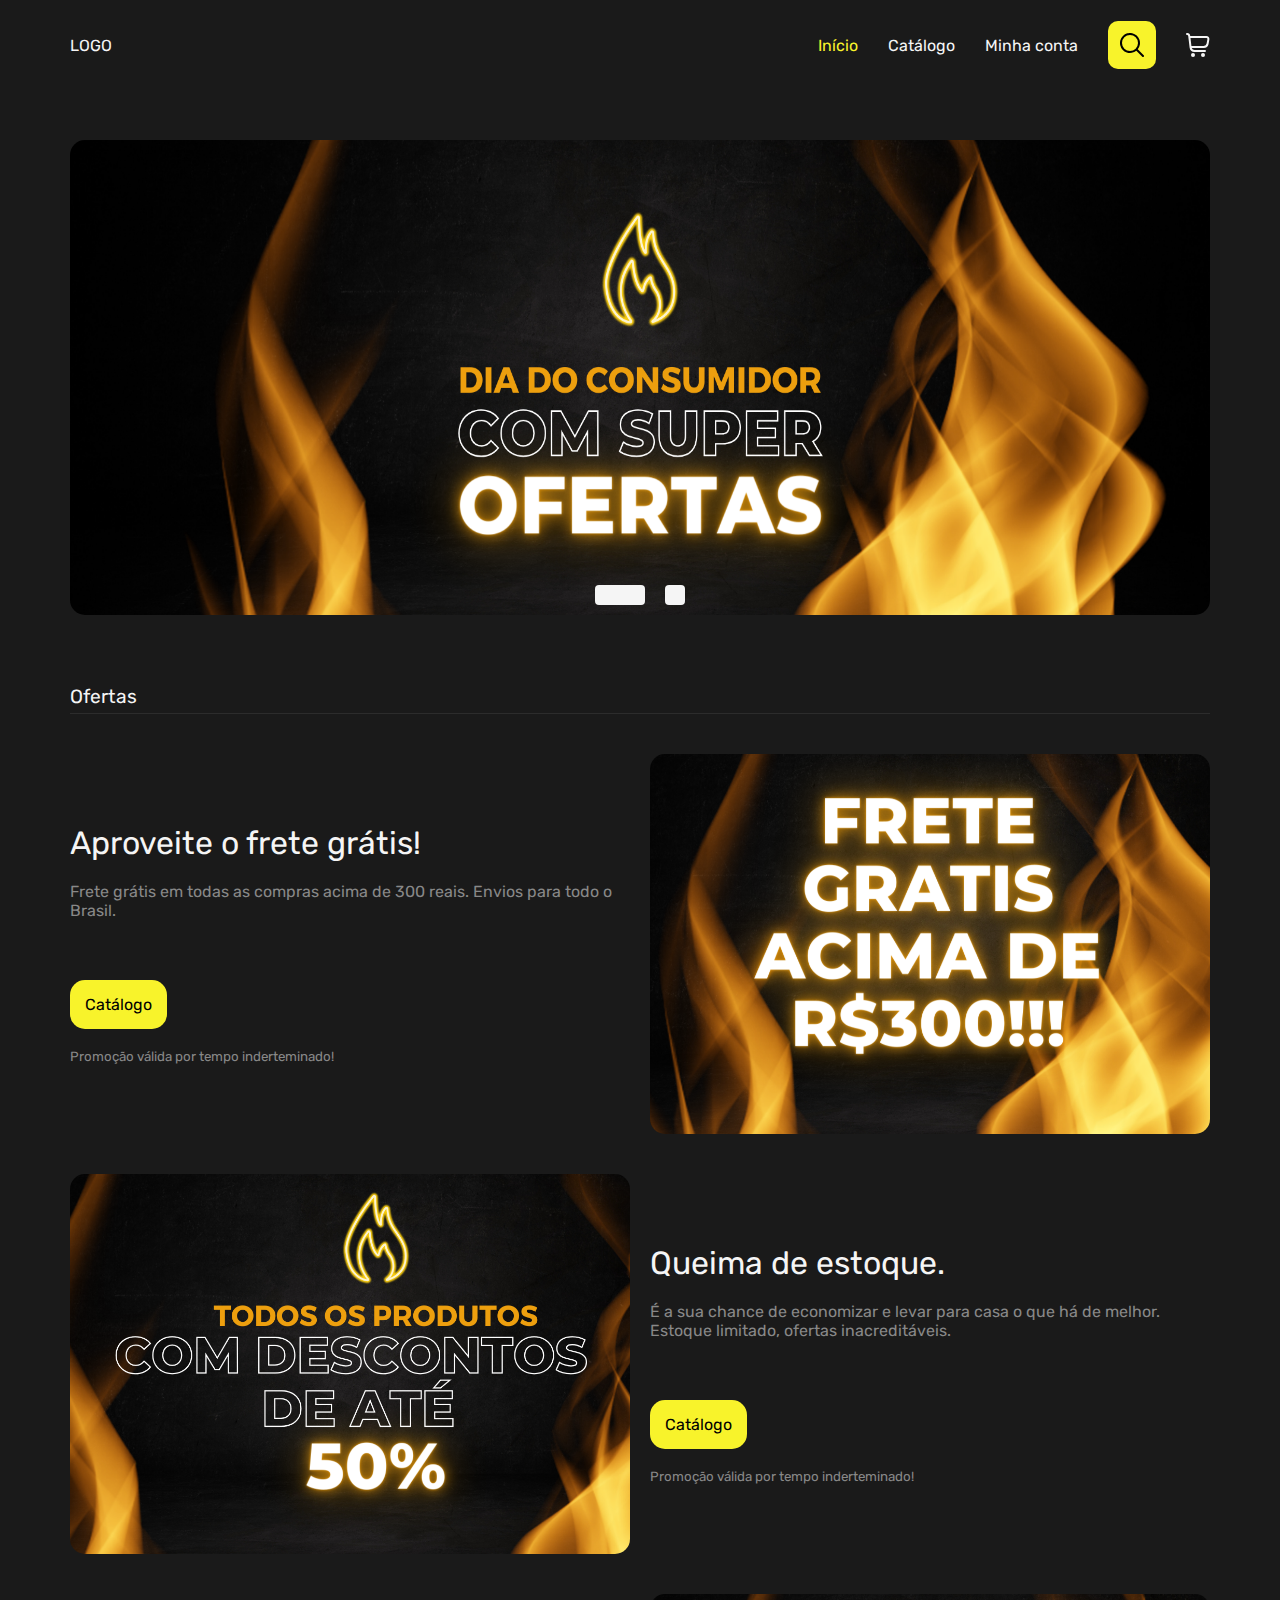
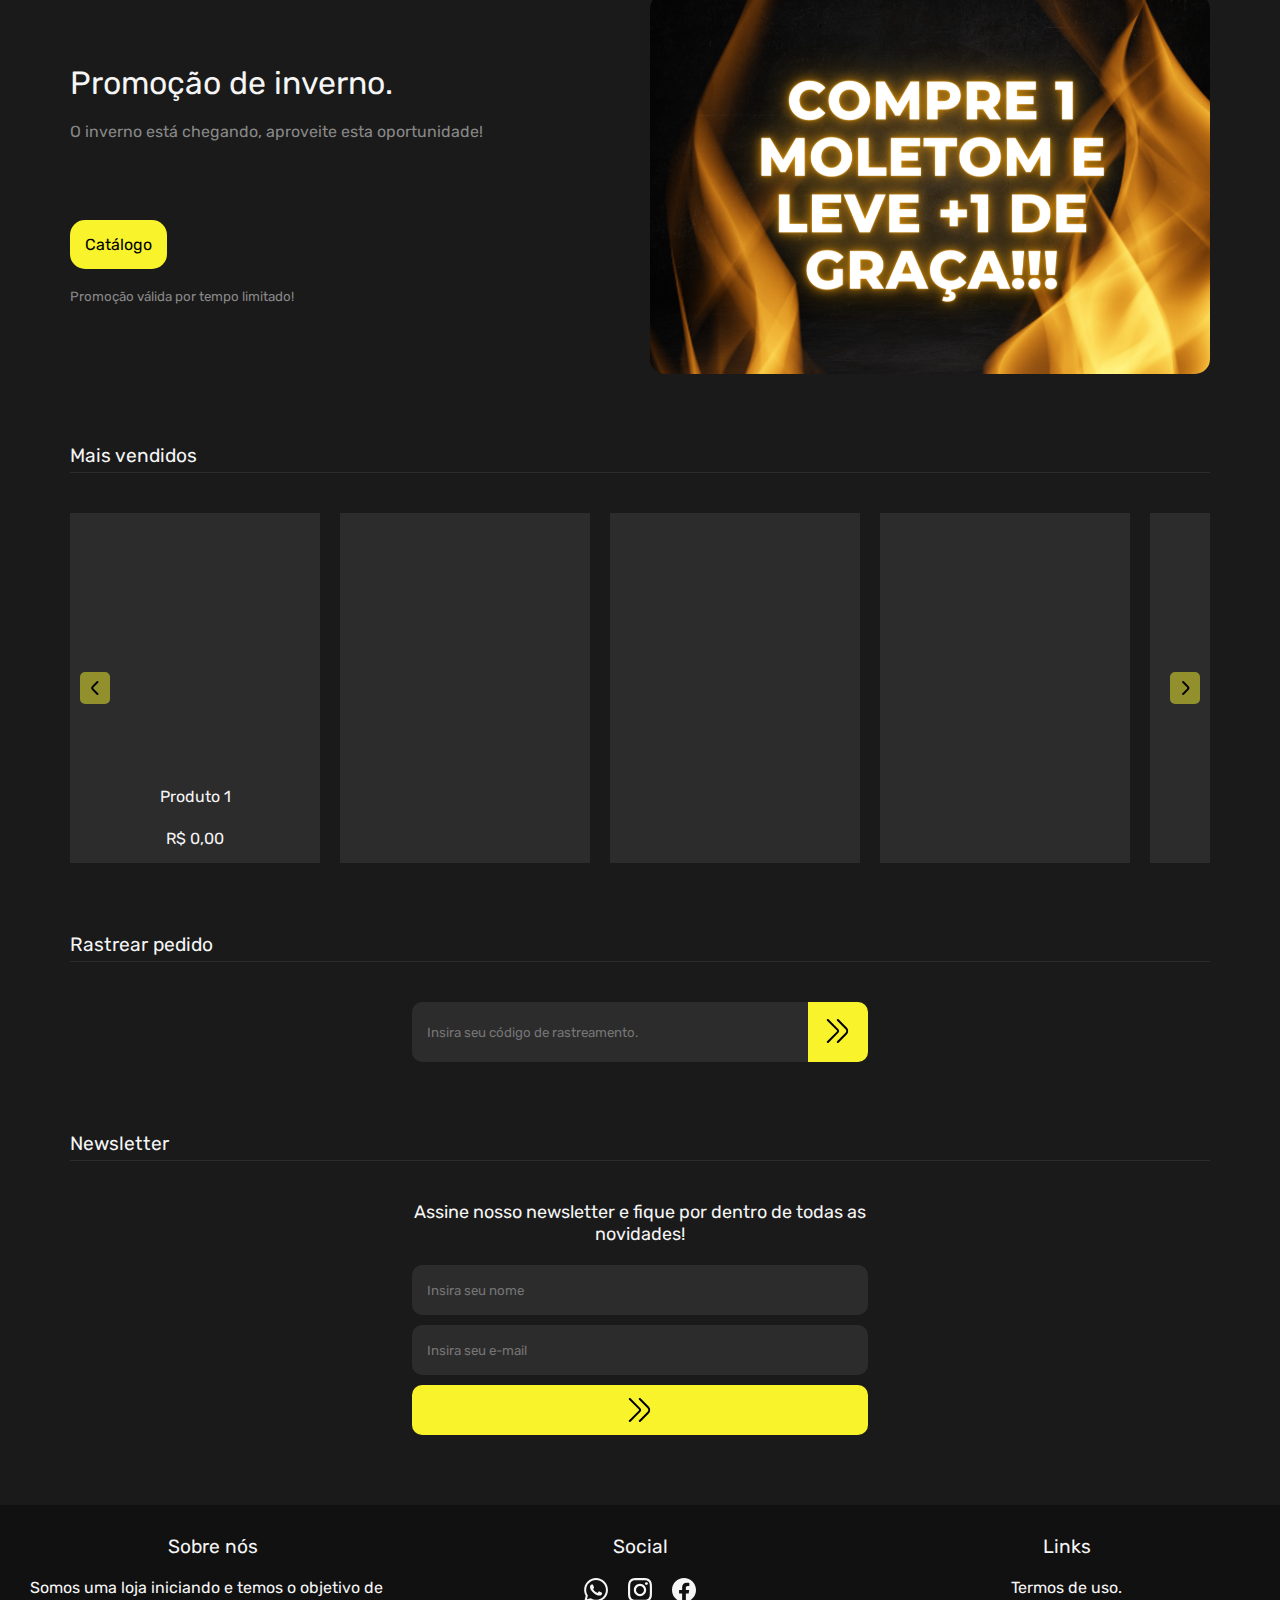
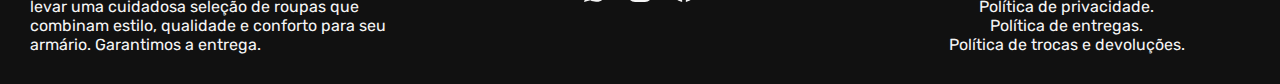
==== index.html @ 490992d8 "Add files via upload" ====
<!DOCTYPE html>
<html lang="en">
    <head>
        <meta charset="UTF-8">
        <meta http-equiv="X-UA-Compatible" content="IE=edge">
        <meta name="viewport" content="width=device-width, initial-scale=1.0">
        <title>Início</title>
        <link rel="stylesheet" href="./styles/style.css">
        <link rel="stylesheet" href="./styles/indexStyle.css">
        <script defer src="./scripts/script.js"></script>
        <script defer src="./scripts/indexScript.js"></script>
    </head>
    <body>
        <!--Header-->
        <section class="header">
            <div class="logo">LOGO</div>
            <div class="menu">
                <a href="index.html" class="current">Início</a>
                <a href="catalog.html">Catálogo</a>
                <a href="conta.html">Minha conta</a>
                <!--Form sending input "search" data as "get" to "catalog.html" url-->
                <form class="search-box search-box-closed" action="catalog.html" method="get" autocomplete="off">
                    <input class="search-input search-input-closed" placeholder="Sua procura" name="search">
                    <button class="search-button search-button-closed" type="submit">
                        <img src="icons/search.svg" style="aspect-ratio: 1/1; width: 24px;">
                    </button>
                </form>
                <div class="cart-icon" style="width: 24px; height: 24px;">
                    <img src="icons/shopping-cart.svg" style="aspect-ratio: 1/1; width: 24px;"
                    class="filter-white">
                </div>
            </div>
        </section>

        <!--Content-section-->
        <section class="content-section">
            <div class="slide-box">
                <div class="slides">
                    <img class="slide-1" src="images/1.png" alt="prop1"/>
                    <img class="slide-2" src="images/2.png" alt="prop2"/>
                </div>
                <div class="nav">
                    <input type="radio" name="slides" id="radio-1" checked>
                    <label for="radio-1"></label>
                    <input type="radio" name="slides" id="radio-2">
                    <label for="radio-2"></label>
                </div>
            </div>

            <div class="division offers">
                <p>Ofertas</p>
                <div class="line"></div>
                <div class="offer">
                    <div class="offer-text">
                        <p class="title">Aproveite o frete grátis!</p>
                        <p class="text">Frete grátis em todas as compras acima de 300 reais. Envios para todo o Brasil.</p>
                        <div class="button" onclick="window.location.href = 'catalog.html';">Catálogo</div>
                        <p class="mini-text">Promoção válida por tempo inderteminado!</p>
                    </div>
                    <div class="offer-img-box"><img class="offer-img" src="images/3.png" alt="prop3"></div>
                </div>
                <div class="offer">
                    <div class="offer-img-box"><img class="offer-img" src="images/4.png" alt="prop4"></div>
                    <div class="offer-text">
                        <p class="title">Queima de estoque.</p>
                        <p class="text">É a sua chance de economizar e levar para casa o que há de melhor. Estoque limitado, ofertas inacreditáveis.</p>
                        <div class="button" onclick="window.location.href = 'catalog.html';">Catálogo</div>
                        <p class="mini-text">Promoção válida por tempo inderteminado!</p>
                    </div>
                </div>
                <div class="offer">
                    <div class="offer-text">
                        <p class="title">Promoção de inverno.</p>
                        <p class="text">O inverno está chegando, aproveite esta oportunidade!</p>
                        <div class="button" onclick="window.location.href = 'catalog.html?search=moletom';">Catálogo</div>
                        <p class="mini-text">Promoção válida por tempo limitado!</p>
                    </div>
                    <div class="offer-img-box"><img class="offer-img" src="images/5.png" alt="prop5"></div>
                </div>
            </div>

            <div class="division best-sellers">
                <p>Mais vendidos</p>
                <div class="line"></div>
                <div class="showcase-box">
                    <div class="showcase-products">
                        <div class="product-card">
                            <div><img src="" alt=""></div>
                            <p>Produto 1</p>
                            <p>R$ 0,00</p>
                        </div>
                        <div class="product-card"></div>
                        <div class="product-card"></div>
                        <div class="product-card"></div>
                        <div class="product-card"></div>
                        <div class="product-card"></div>
                        <div class="product-card"></div>
                        <div class="product-card"></div>
                        <div class="product-card"></div>
                    </div>
                    <div class="showcase-nav">
                        <div class="arrow arrow-left">
                            <img src="icons/angulo-pequeno-esquerdo.svg" style="aspect-ratio: 1/1; width: 24px;">
                        </div>
                        <div class="arrow arrow-right">
                            <img src="icons/angulo-pequeno-direito.svg" style="aspect-ratio: 1/1; width: 24px;">
                        </div>
                    </div>
                </div>
            </div>

            <div class="division rastr">
                <p>Rastrear pedido</p>
                <div class="line"></div>
                <form class="rastr-box">
                    <input class="rastr-input" placeholder="Insira seu código de rastreamento.">
                    <button class="rastr-button">
                        <img src="icons/angulo-duplo-direito.svg" style="aspect-ratio: 1/1; width: 24px;">
                    </button>
                </form>
            </div>

            <div class="division news">
                <p>Newsletter</p>
                <div class="line"></div>
                <form class="news-box">
                    <p>Assine nosso newsletter e fique por dentro de todas as novidades!</p>
                    <input class="news-input" placeholder="Insira seu nome">
                    <input class="news-input" placeholder="Insira seu e-mail">
                    <button class="news-button">
                        <img src="icons/angulo-duplo-direito.svg" style="aspect-ratio: 1/1; width: 24px;">
                    </button>
                </form>
            </div>

        </section>

        <!--Footer-->
        <section class="footer">
            <div class="footer-div about">
                <p class="footer-title">Sobre nós</p>
                <p>Somos uma loja iniciando e temos o objetivo de levar uma cuidadosa seleção de roupas que combinam estilo, qualidade e conforto para seu armário. Garantimos a entrega.</p>
            </div>
            <div class="footer-div social">
                <p class="footer-title">Social</p>
                <div class="footer-socials">
                    <a href="">
                        <img src="icons/whatsapp.svg" style="aspect-ratio: 1/1; width: 24px;" class="filter-white">
                    </a>
                    <a href="">
                        <img src="icons/instagram.svg" style="aspect-ratio: 1/1; width: 24px;" class="filter-white">
                    </a>
                    <a href="">
                        <img src="icons/facebook.svg" style="aspect-ratio: 1/1; width: 24px;" class="filter-white">
                    </a>
                </div>
            </div>
            <div class="footer-div links">
                <p class="footer-title">Links</p>
                    <a href="">Termos de uso.</a>
                    <a href="">Política de privacidade.</a>
                    <a href="">Política de entregas.</a>
                    <a href="">Política de trocas e devoluções.</a>
            </div>
        </section>

    </body>
</html>
---- styles/style.css ----
@import url('https://fonts.googleapis.com/css2?family=Rubik:wght@500;600;700&display=swap');

* {
    box-sizing: border-box;
    margin: 0px;
    padding: 0px;
    font-family: 'rubik', sans-serif;

    scroll-behavior: smooth;

    --matte: rgb(44, 44, 44);
    --black-light: rgb(17, 17, 17);
    --black-lighter: rgb(26, 26, 26);
    --gray: rgb(136, 136, 136);
    --gray-lighter: rgb(179, 179, 179);
    --white: rgb(245, 245, 245);
    --gold: rgb(248, 243, 43);
}

.filter-white {
    filter: invert(100%) sepia(0%) saturate(0%) hue-rotate(303deg) brightness(112%) contrast(92%);
}

body {
    overflow-x: hidden;

    display: flex;
    flex-direction: column;
}

/*----------Header----------*/
.header {
    width: 100%;
    height: 70px;

    padding-top: 20px;
    background-color: var(--black-lighter);
    color: var(--white);

    display: flex;
    align-items: center;
    justify-content: center;
}

/*Logo*/
.logo {
    margin-left: 70px;
    margin-right: auto;

    height: 100%;

    display: flex;
    align-items: center;
    justify-content: center;
}

/*Menu*/
.menu {
    margin-left: auto;
    margin-right: 70px;

    height: 100%;

    display: flex;
    align-items: center;
}

.menu a {
    height: 100%;

    padding-left: 15px;
    padding-right: 15px;
    color: var(--white);
    text-decoration: none;
    white-space: nowrap;

    display: flex;
    justify-content: center;
    align-items: center;
}

.menu a:hover {
    color: var(--gray-lighter);
}

.menu a.current {
    color: var(--gold);
}

.menu .search-box {
    margin-left: 15px;
    margin-right: 15px;

    width: 350px;

    background-color: var(--matte);
    border-radius: 10px;

    display: flex;
    justify-content: flex-end;

    transition: 1s
}

.menu .search-input {
    width: calc(100% - 48px);
    height: 48px;

    padding: 0px 15px;
    color: var(--white);
    border-top-left-radius: inherit;
    border-bottom-left-radius: inherit;
    background: none;
    border: none;

    transition: 1s;
}

.menu .search-input:focus {
    outline-width: 0;
}

.menu .search-button {
    padding: 12px;
    background-color: var(--gold);
    border-top-right-radius: inherit;
    border-bottom-right-radius: inherit;
    border: none;

    display: flex;
    justify-content: center;
    align-items: center;

    transition: 1s
}

.menu .search-button:hover {
    cursor: pointer;
}

.menu .search-box-closed {
    width: 48px;
}

.menu .search-input-closed {
    width: 0px;
}

.menu .search-button-closed {
    border-top-left-radius: inherit;
    border-bottom-left-radius: inherit;
}

.menu .cart-icon {
    margin-left: 15px;
}

.menu .cart-icon:hover {
    cursor: pointer;
}

.menu .cart-icon:hover > img {
    filter: invert(87%) sepia(80%) saturate(589%) hue-rotate(339deg) brightness(109%) contrast(94%);
}

/*----------Footer----------*/
.footer {
    width: 100%;

    background-color: var(--black-light);

    display: flex;
    align-items:flex-start;
    justify-content:space-evenly;
}

.footer-div {
    width: 100%;
    height: 100%;
    padding: 30px;
    color: var(--white);

    display: flex;
    flex-direction: column;
    justify-content: flex-start;
    align-items: center;
}

.footer-title {
    margin-bottom: 20px;
    font-size: larger;
}

.footer-socials {
    display: flex;
    gap: 20px;
}

.footer-div a {
    color: var(--white);
    text-decoration: none;
}
---- styles/indexStyle.css ----
/*----------Content-section----------*/
.content-section {
    width: 100%;

    padding-bottom: 70px;

    background-color: var(--black-lighter);

    display: flex;
    flex-direction: column;
    align-items: center;
}

/*Slide-box*/
.slide-box {
    position: relative;
    margin-top: 70px;

    aspect-ratio: 2.4/1;
    width: calc(100% - 140px);

    display: flex;
    justify-content: center;
}

.slide-box .slides {
    aspect-ratio: 2.4/1;
    width: 100%;
    border-radius: 15px;

    overflow-y: scroll;
    display: flex;
}

.slide-box .slides::-webkit-scrollbar{
    display: none;
}

.slide-box .slides img {
    aspect-ratio: 2.4/1;
    width: 100%;
}

.slide-box .nav {
    position: absolute;
    align-self:flex-end;
    margin-bottom: 10px;

    height: 20px;

    display: flex;
    gap: 20px;
    align-items: center;
    justify-content: center;
}

.slide-box .nav input {
    display: none;
}

.slide-box .nav label {
    width: 20px;
    height: 20px;

    background-color: var(--white);

    border-radius: 4px;
    transition: .3s;
    cursor: pointer;
}

.nav input[type="radio"]:checked + label {
    width: 50px;
}

/*Divisions*/
.division {
    margin-top: 70px;

    width: calc(100% - 140px);
}

.division p {
    font-size: larger;
    color: var(--white);
}

.division .line {
    margin-top: 5px;

    width: 100%;
    height: 1px;

    background-color: var(--matte);
}

/*Offers*/
.offer {
    margin-top: 40px;

    aspect-ratio: 3/1;
    width: 100%;

    display: flex;
    align-items: center;
    justify-content: center;
    gap: 20px;
}

.offer-text {
    width: 100%;
    height: 100%;

    padding: 70px 0px;

    gap: 20px;
    display: flex;
    flex-direction: column;
}

.offer-text p.title {
    color: var(--white);
    font-size: xx-large;
}

.offer-text p.text {
    color: var(--gray);
    font-size: medium;
}

.offer-text p.mini-text {
    color: var(--gray);
    font-size: smaller;
}

.offer .button {
    margin-top: auto;
    width: fit-content;
    height: fit-content;

    padding: 15px;
    background-color: var(--gold);
    border-radius: 15px;
}

.offer .button:hover {
    cursor: pointer;
}

.offer-img-box {
    width: 100%;
    height: 100%;

    border-radius: 15px;
}

.offer-img {
    width: 100%;
    height: 100%;

    border-radius: 15px;
}

/*Best-sellers*/
.showcase-box {
    position: relative;
    margin-top: 40px;

    width: 100%;
    height: 100%;
}

.showcase-products {
    width: 100%;
    height: 100%;

    display: flex;
    overflow-x: scroll;
    gap: 20px;
}

.showcase-products::-webkit-scrollbar{
    display: none;
}

.product-card {
    z-index: 90;
    width: 250px;
    min-width: 250px;
    height: 350px;

    padding-bottom: 15px;
    background-color: var(--matte);

    display: flex;
    flex-direction: column;
    justify-content: space-between;
    align-items: center;
}

.product-card div {
    width: 250px;
    height: 250px;

    background-color: var(--matte);
}

.product-card p {
    font-size: medium;
    text-align: center;
    color: var(--white);
}

.product-card:hover {
    cursor: pointer;
}

.showcase-nav {
    position: absolute;
    top: 0px;

    padding: 0px 10px;
    width: 100%;
    height: 100%;

    display: flex;
    justify-content: space-between;
    align-items: center;
}

.showcase-nav .arrow {
    z-index: 100;

    width: 30px;
    height: 32px;

    border-radius: 5px;
    background-color: rgba(248, 243, 43, 0.5);
    transition: .3s;

    display: flex;
    align-items: center;
    justify-content: center;
}

.showcase-nav .arrow:hover {
    cursor: pointer;
    background-color: var(--gold);
}

/*Rastr*/
.rastr-box {
    position: relative;
    left: 50%;
    transform: translateX(-50%);
    margin-top: 40px;

    width: 40%;
    height: 60px;

    background-color: var(--matte);
    border-radius: 10px;

    display: flex;
    align-items: center;
}

.rastr-input {
    width: calc(100% - 60px);
    height: 100%;

    color: var(--white);
    border-top-left-radius: inherit;
    border-bottom-left-radius: inherit;
    padding: 0px 15px;
    background: none;
    border: none;
}

.rastr-input:focus {
    outline-width: 0;
    border: 2px solid var(--black-lighter);
}

.rastr-button {
    width: 60px;
    height: 60px;

    background-color: var(--gold);
    border-top-right-radius: inherit;
    border-bottom-right-radius: inherit;
    border: none;
}

.rastr-button:hover {
    cursor: pointer;
}

/*News*/
.news-box {
    position: relative;
    left: 50%;
    transform: translateX(-50%);
    margin-top: 40px;

    width: 40%;

    display: flex;
    flex-direction: column;
    align-items: center;
    justify-content: center;
    gap: 10px;
}

.news-box p {
    margin-bottom: 10px;
    text-align: center;
    font-size:large;
    color: var(--white);
}

.news-input {
    width: 100%;
    height: 50px;

    padding: 0px 15px;
    border: none;

    color: var(--white);
    background-color: var(--matte);
    border-radius: 10px;
}

.news-input:focus {
    outline-width: 0;
    border: 2px solid var(--black-lighter);
}

.news-button {
    width: 100%;
    height: 50px;

    background-color: var(--gold);
    border-radius: 10px;
    border: none;

    display: flex;
    align-items: center;
    justify-content: center;
}

.news-button:hover {
    cursor: pointer;
}
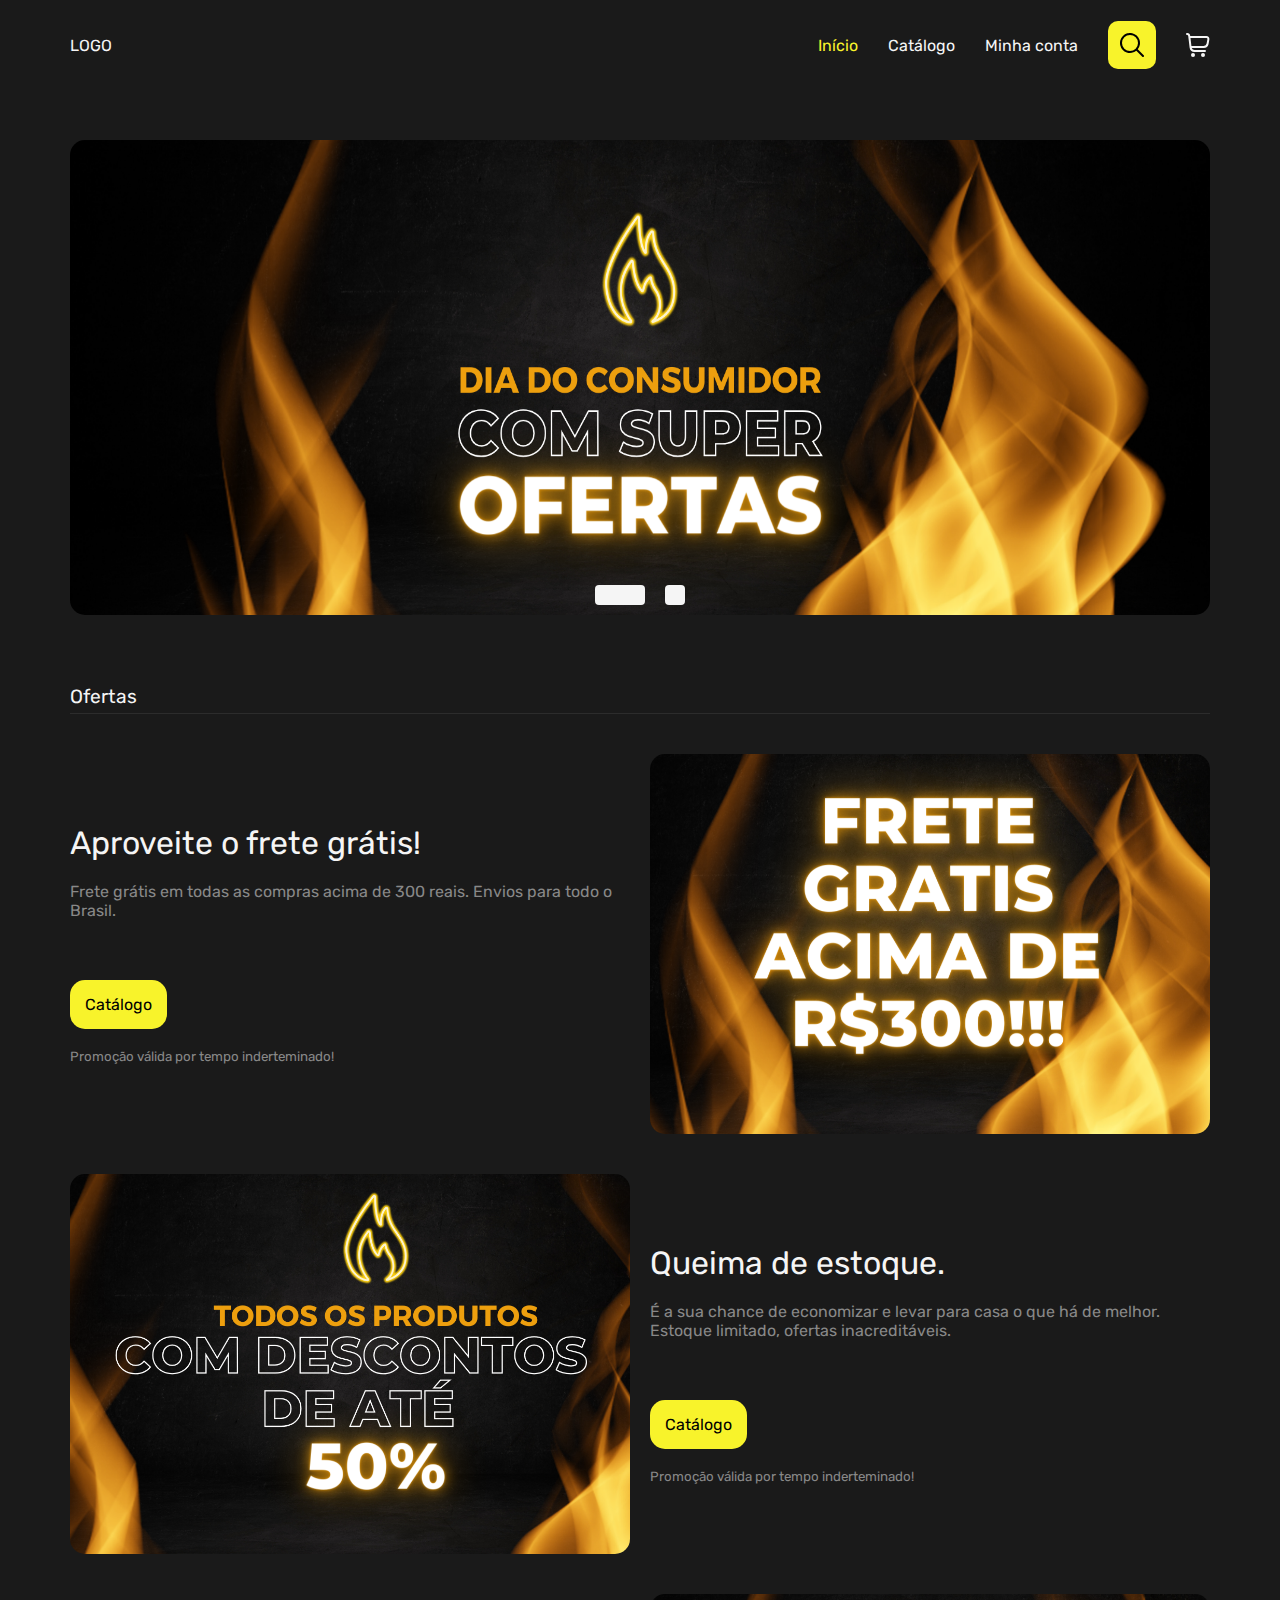
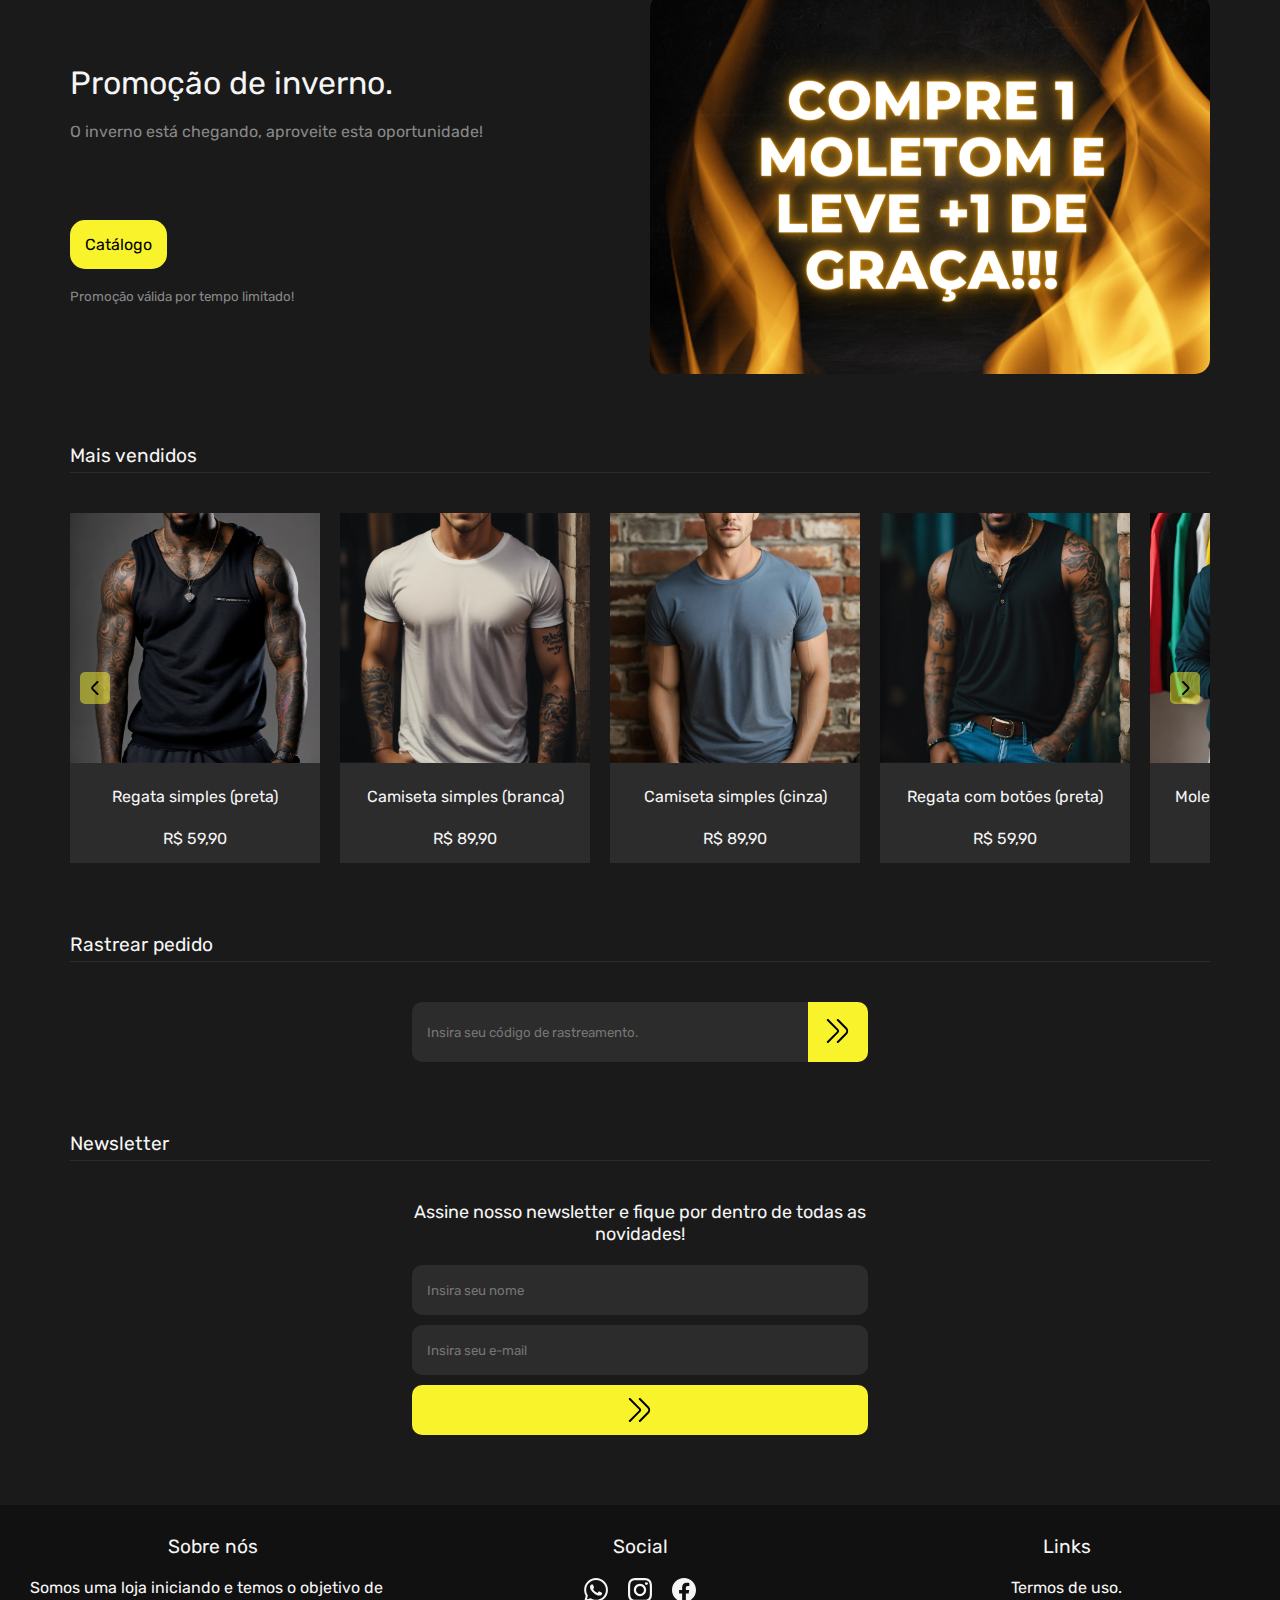
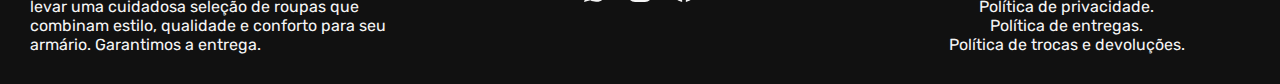
==== commit 0e4168f6: "Add files via upload" ====
--- a/index.html
+++ b/index.html
@@ -84,19 +84,78 @@
                 <div class="line"></div>
                 <div class="showcase-box">
                     <div class="showcase-products">
-                        <div class="product-card">
-                            <div><img src="" alt=""></div>
-                            <p>Produto 1</p>
-                            <p>R$ 0,00</p>
-                        </div>
-                        <div class="product-card"></div>
-                        <div class="product-card"></div>
-                        <div class="product-card"></div>
-                        <div class="product-card"></div>
-                        <div class="product-card"></div>
-                        <div class="product-card"></div>
-                        <div class="product-card"></div>
-                        <div class="product-card"></div>
+                        <div class="product-card regata" onclick="redirectToProductPage(this);"
+                        data-image="productImages/Regata simples (preta).jpg"
+                        data-name="Regata simples (preta)"
+                        data-price=59.90>
+                        <div><img src="productImages/Regata simples (preta).jpg" style="aspect-ratio: 1/1; width: 250px;"></div>
+                        <p>Regata simples (preta)</p>
+                        <p>R$ 59,90</p>
+                        </div>
+                        <div class="product-card camiseta" onclick="redirectToProductPage(this);"
+                        data-image="productImages/Camiseta simples (branca).jpg"
+                        data-name="Camiseta simples (branca)"
+                        data-price=89.90>
+                            <div><img src="productImages/Camiseta simples (branca).jpg" style="aspect-ratio: 1/1; width: 250px;"></div>
+                            <p>Camiseta simples (branca)</p>
+                            <p>R$ 89,90</p>
+                        </div>
+                        <div class="product-card camiseta" onclick="redirectToProductPage(this);"
+                        data-image="productImages/Camiseta simples (cinza).jpg"
+                        data-name="Camiseta simples (cinza)"
+                        data-price=89.90>
+                            <div><img src="productImages/Camiseta simples (cinza).jpg" style="aspect-ratio: 1/1; width: 250px;"></div>
+                            <p>Camiseta simples (cinza)</p>
+                            <p>R$ 89,90</p>
+                        </div>
+                        <div class="product-card regata" onclick="redirectToProductPage(this);"
+                        data-image="productImages/Regata com botões (preta).jpg"
+                        data-name="Regata com botões (preta)"
+                        data-price=59.90>
+                            <div><img src="productImages/Regata com botões (preta).jpg" style="aspect-ratio: 1/1; width: 250px;"></div>
+                            <p>Regata com botões (preta)</p>
+                            <p>R$ 59,90</p>
+                        </div>
+                        <div class="product-card moletom" onclick="redirectToProductPage(this);"
+                        data-image="productImages/Moletom sem capuz (preto).jpg"
+                        data-name="Moletom sem capuz (preto)"
+                        data-price=119.90>
+                            <div><img src="productImages/Moletom sem capuz (preto).jpg" style="aspect-ratio: 1/1; width: 250px;"></div>
+                            <p>Moletom sem capuz (preto)</p>
+                            <p>R$ 119,90</p>
+                        </div>
+                        <div class="product-card camiseta" onclick="redirectToProductPage(this);"
+                        data-image="productImages/Camiseta polo simples (branca).jpg"
+                        data-name="Camiseta polo simples (branca)"
+                        data-price=109>
+                            <div><img src="productImages/Camiseta polo simples (branca).jpg" style="aspect-ratio: 1/1; width: 250px;"></div>
+                            <p>Camiseta polo simples (branca)</p>
+                            <p>R$ 109</p>
+                        </div>
+                        <div class="product-card camiseta" onclick="redirectToProductPage(this);"
+                        data-image="productImages/Camiseta com botões (escura).jpg"
+                        data-name="Camiseta com botões (escura)"
+                        data-price=99.90>
+                            <div><img src="productImages/Camiseta com botões (escura).jpg" style="aspect-ratio: 1/1; width: 250px;"></div>
+                            <p>Camiseta com botões (escura)</p>
+                            <p>R$ 99,90</p>
+                        </div>
+                        <div class="product-card camiseta" onclick="redirectToProductPage(this);"
+                        data-image="productImages/Camiseta gola V (escura).jpg"
+                        data-name="Camiseta gola V (escura)"
+                        data-price=79.90>
+                            <div><img src="productImages/Camiseta gola V (escura).jpg" style="aspect-ratio: 1/1; width: 250px;"></div>
+                            <p>Camiseta gola V (escura)</p>
+                            <p>R$ 79,90</p>
+                        </div>
+                        <div class="product-card moletom" onclick="redirectToProductPage(this);"
+                        data-image="productImages/Moletom simples (preto).jpg"
+                        data-name="Moletom simples (preto)"
+                        data-price=160>
+                            <div><img src="productImages/Moletom simples (preto).jpg" style="aspect-ratio: 1/1; width: 250px;"></div>
+                            <p>Moletom simples (preto)</p>
+                            <p>R$ 160</p>
+                        </div>
                     </div>
                     <div class="showcase-nav">
                         <div class="arrow arrow-left">
